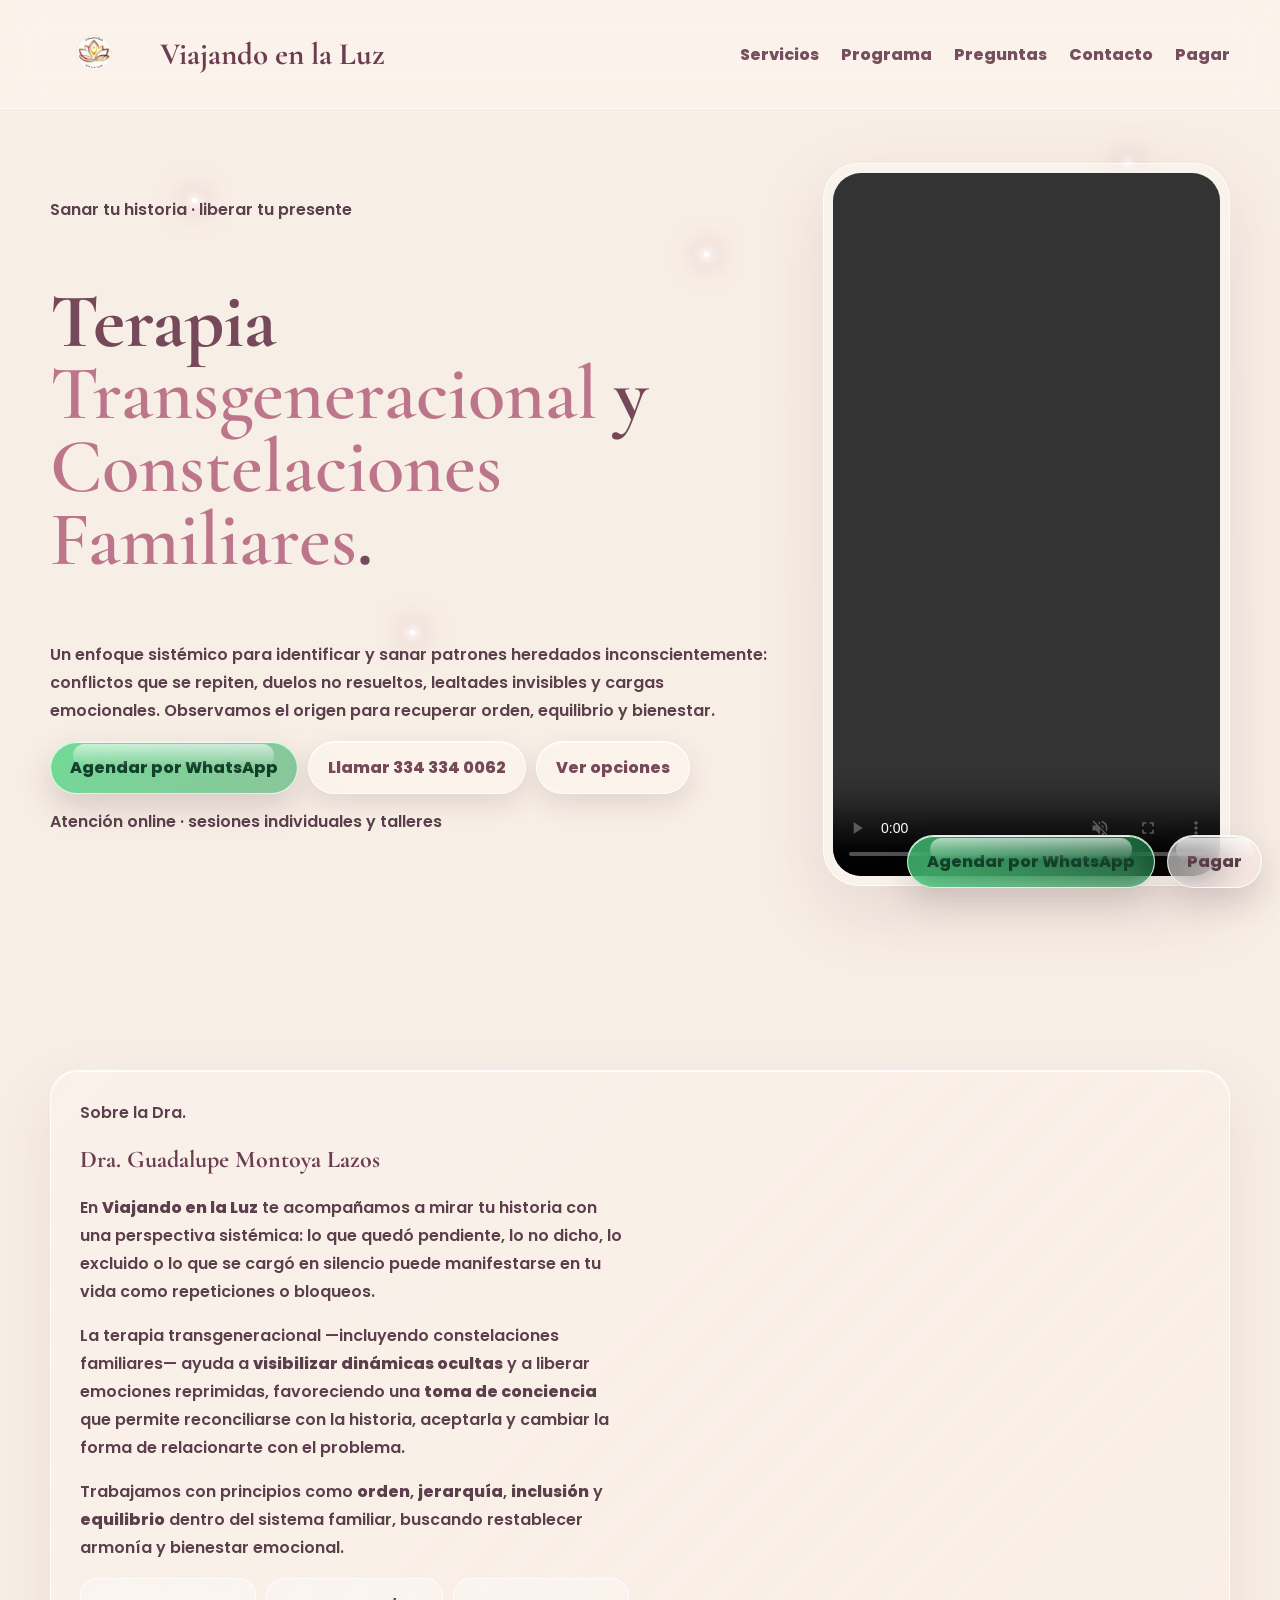
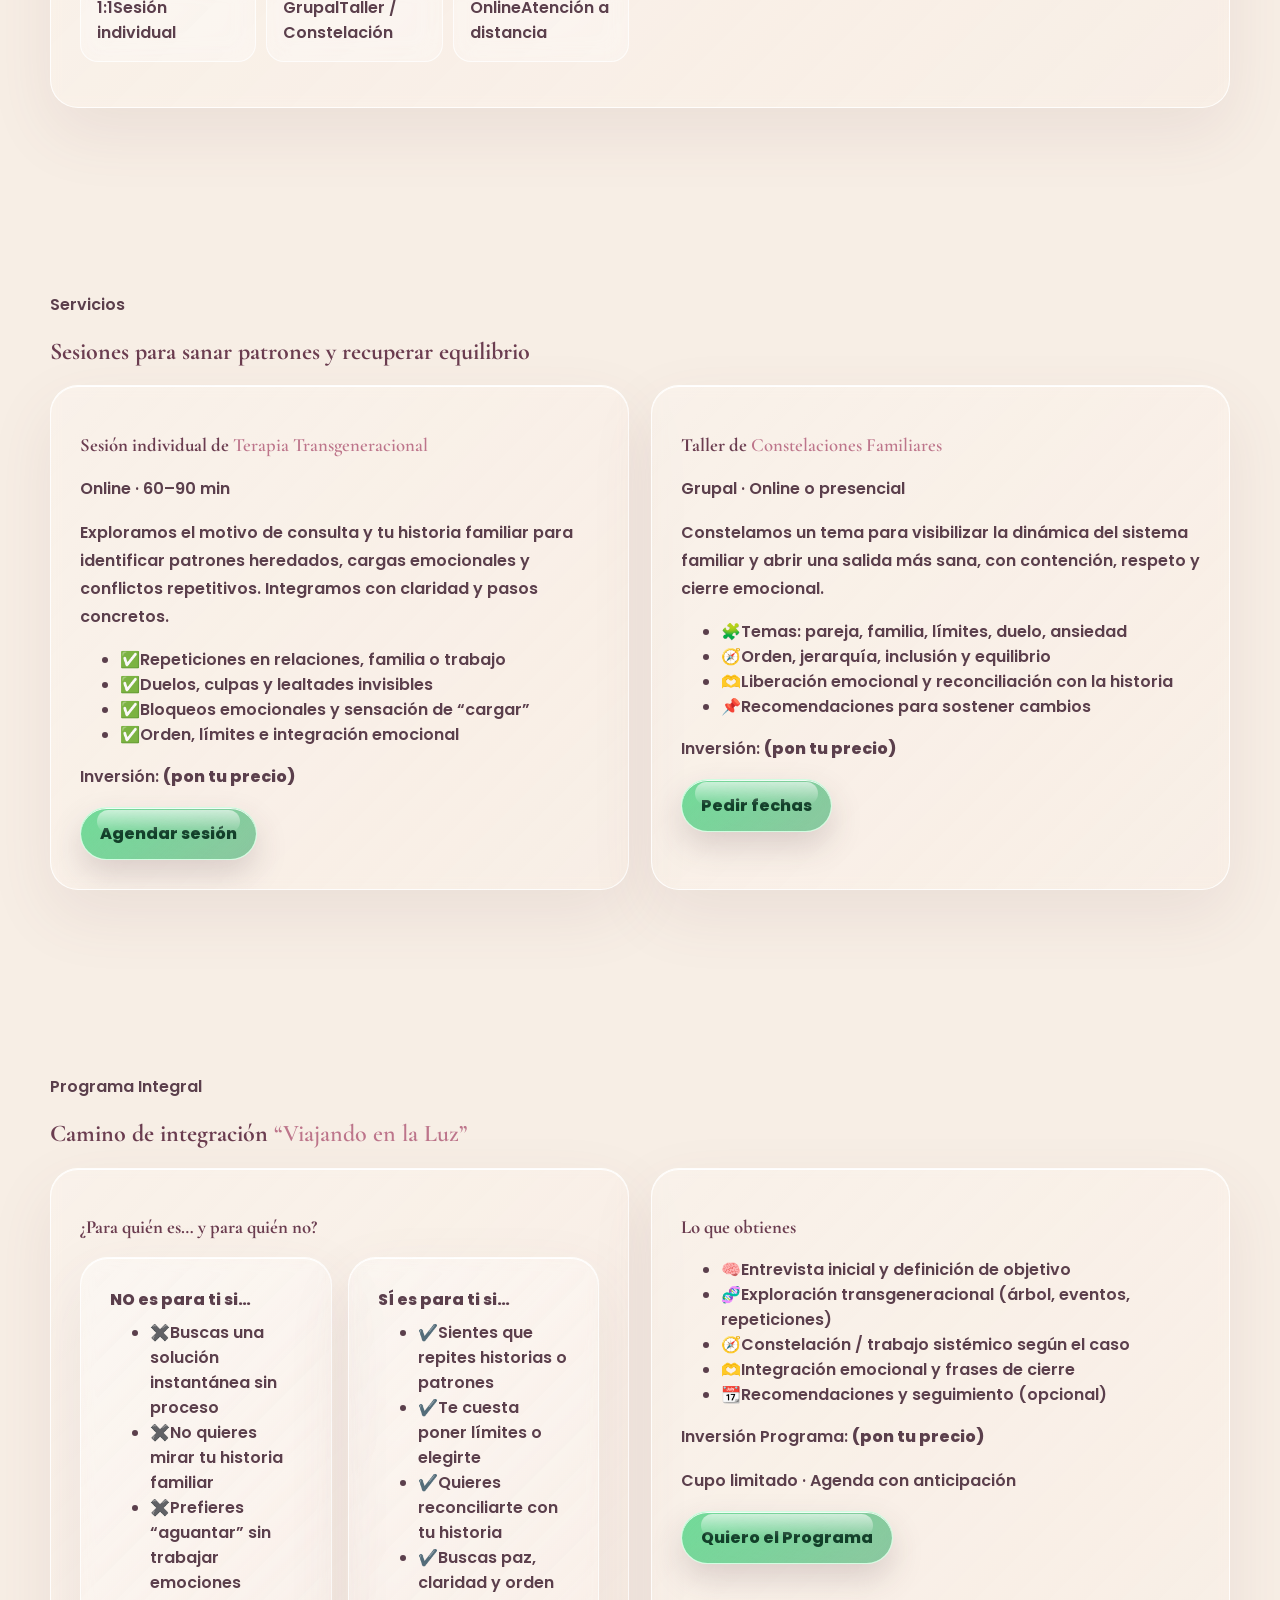
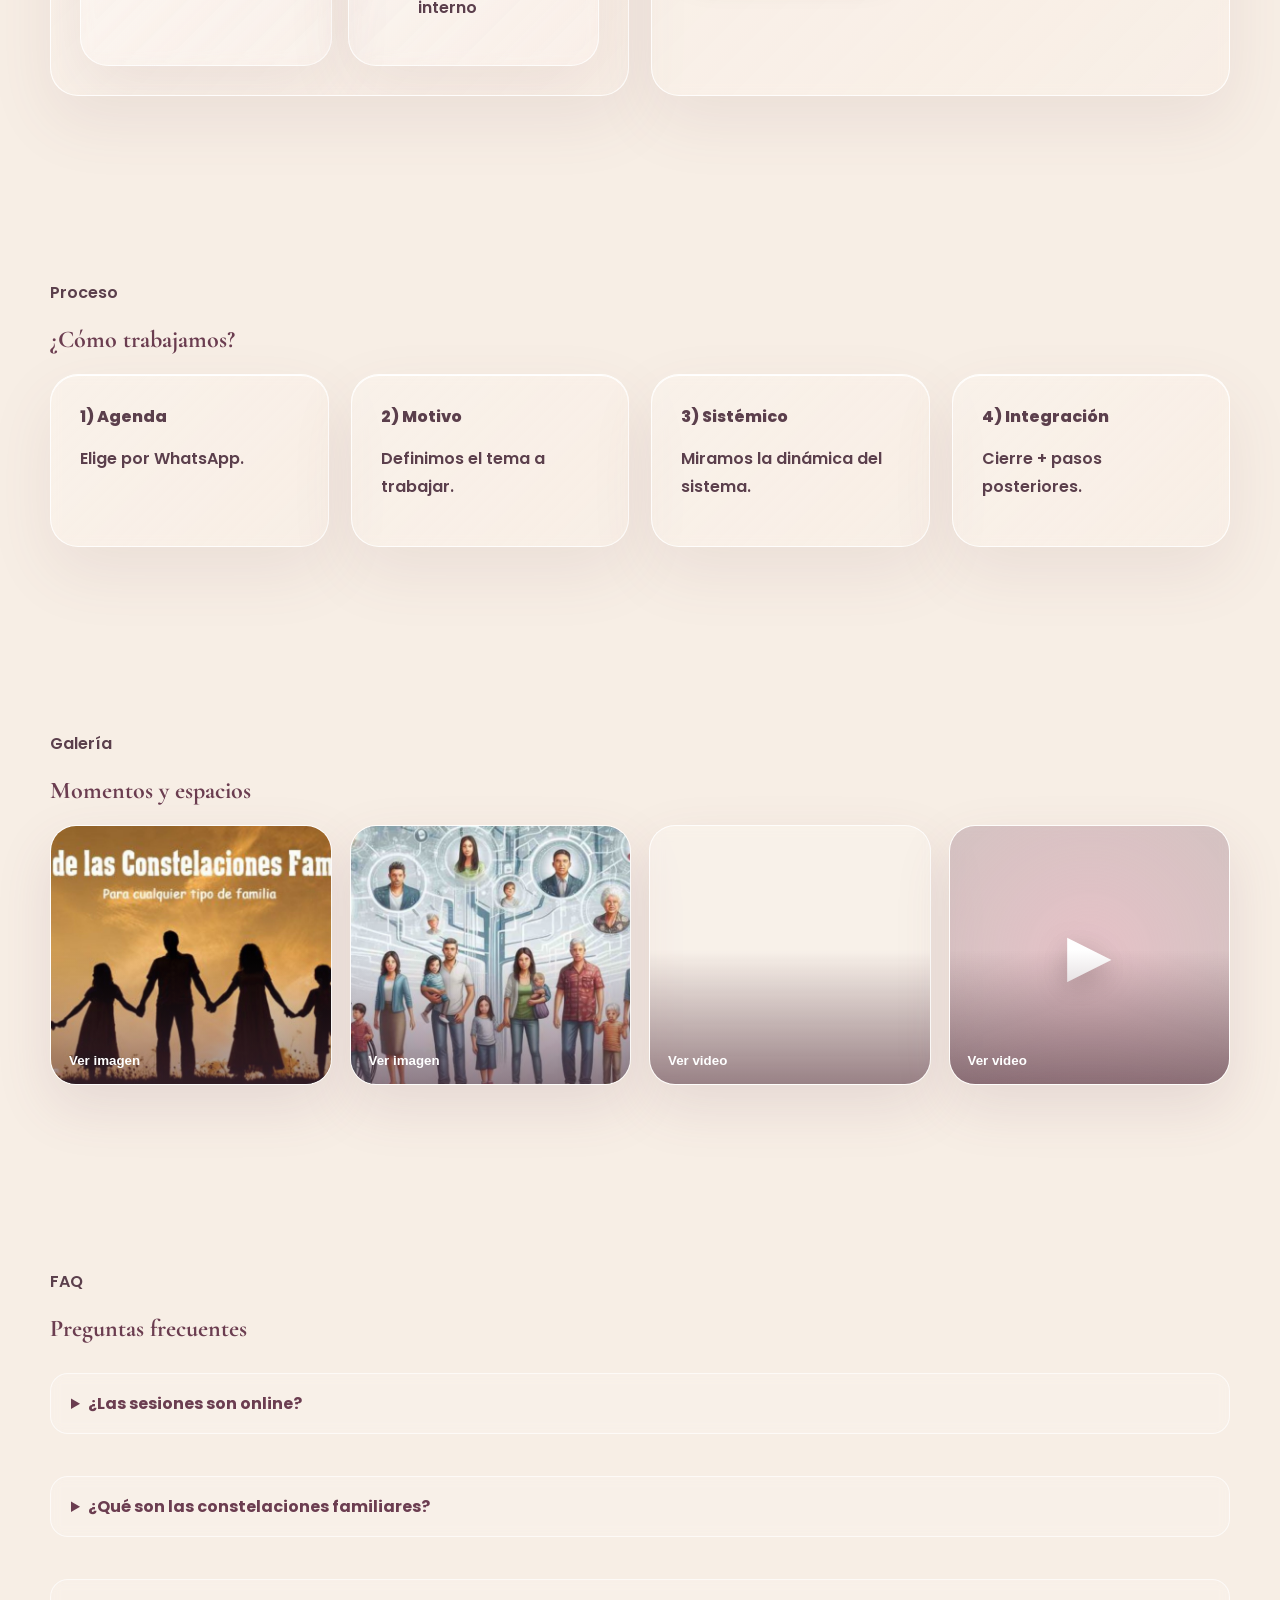
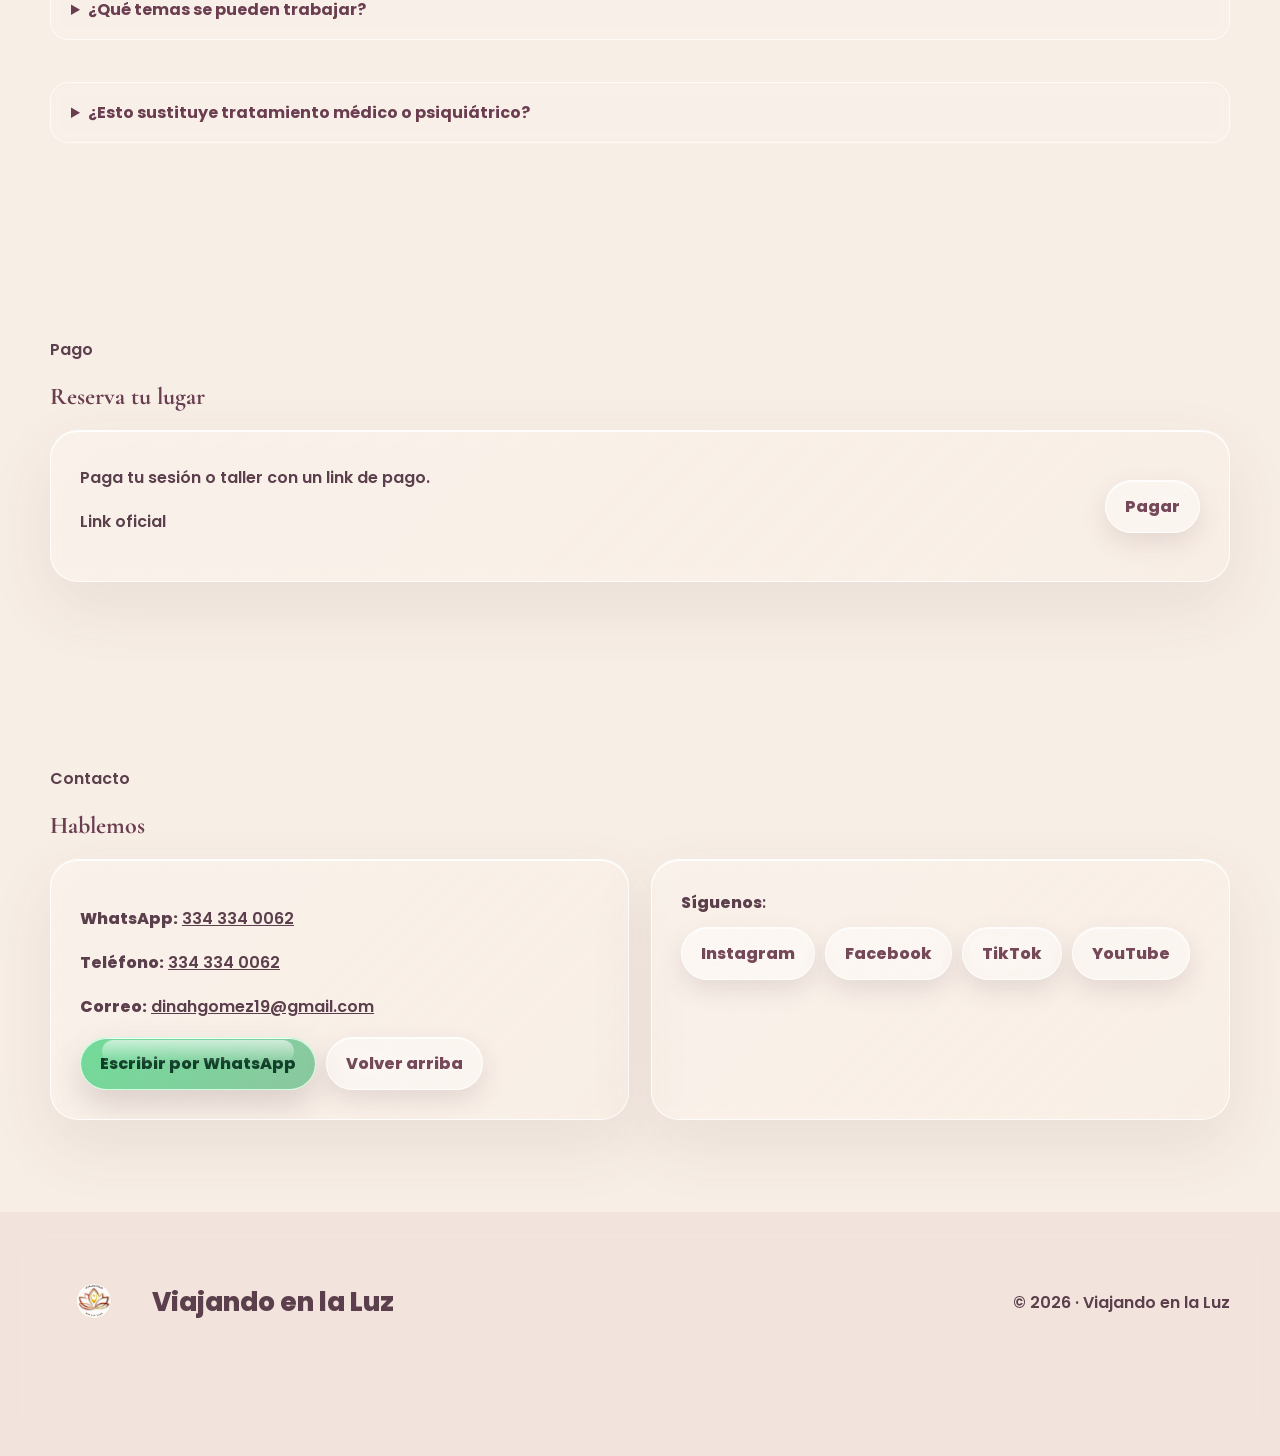
==== index2.html @ 27792615 "subir pagina" ====
<!doctype html>
<html lang="es">
<head>
  <meta charset="utf-8" />
  <meta name="viewport" content="width=device-width, initial-scale=1" />
  <meta http-equiv="X-UA-Compatible" content="ie=edge">

  <!-- Open Graph -->
  <meta property="og:url" content="https://creaciones19.github.io/viajando-en-la-luz/">
  <meta property="og:type" content="website">
  <meta property="og:title" content="Viajando en la Luz | Terapia Transgeneracional y Constelaciones Familiares">
  <meta property="og:description" content="Acompañamiento sistémico para identificar y sanar patrones heredados: duelos, lealtades invisibles, conflictos repetitivos y cargas emocionales. Sesiones online y talleres.">
  <meta property="og:image" content="img/og-viajando-en-la-luz.jpg">
  <meta property="og:site_name" content="Viajando en la Luz">

  <title>Viajando en la Luz | Terapia Transgeneracional y Constelaciones</title>
  

  <meta name="description" content="Viajando en la Luz: terapia transgeneracional y constelaciones familiares. Identifica patrones heredados, libera emociones y recupera equilibrio emocional." />
  <meta name="theme-color" content="#f7eee5" />
<link rel="apple-touch-icon" href="logoheader.png">


<link rel="manifest" href="manifest.webmanifest">

  <link rel="preconnect" href="https://fonts.googleapis.com">
  <link rel="preconnect" href="https://fonts.gstatic.com" crossorigin>
  <link href="https://fonts.googleapis.com/css2?family=Poppins:wght@300;400;600;700&display=swap" rel="stylesheet">
  <link href="https://fonts.googleapis.com/css2?family=Cormorant+Garamond:wght@500;600;700&display=swap" rel="stylesheet"><style>
:root{--beige:#f7eee5;--rosa:#d79baa;--rosa2:#f2d8df;--tinta:#654957}
*{box-sizing:border-box}html{scroll-behavior:smooth}body{margin:0;background:#f7eee5;color:var(--tinta);font-family:Poppins,Arial,sans-serif;overflow-x:hidden}
#loto-fondo{position:fixed;inset:0;z-index:-5;pointer-events:none;overflow:hidden;background:#f7eee5}#loto-fondo:after{content:"";position:absolute;inset:0;background:linear-gradient(180deg,rgba(255,249,243,.06),rgba(247,238,229,.03));}
#loto-fondo video{position:absolute;inset:0;width:100%;height:100%;object-fit:cover;opacity:.82;filter:saturate(1.02) contrast(1.04);transform:scale(1.015)}
.brillo{position:absolute;width:5px;height:5px;border-radius:50%;background:#fff;box-shadow:0 0 10px 4px #fff,0 0 24px 8px #d79baa88;animation:brillo 4s ease-in-out infinite}
@keyframes brillo{50%{opacity:.15;transform:scale(.5)}}
header{position:sticky;top:0;z-index:50;background:#fff8f080;backdrop-filter:blur(20px);border-bottom:1px solid #ffffffaa}
.container{width:min(1180px,calc(100% - 40px));margin:auto}.nav{min-height:80px;display:flex;align-items:center;justify-content:space-between}.brand{display:flex;align-items:center;gap:12px}.brand img{height:48px}.title,h1,h2,h3{font-family:"Cormorant Garamond",serif}.menu{display:flex;gap:22px;align-items:center}.menu a{color:#754f5d;text-decoration:none}.hamb{display:none}
section{padding:92px 0;background:transparent}.hero{min-height:calc(100vh - 80px);display:flex;align-items:center}.hero .inner{display:grid;grid-template-columns:1fr 1fr;gap:55px;align-items:center}.hero h1{font-size:clamp(50px,6vw,82px);line-height:.95;color:#75495a}.marker{color:#bd758b}.hero p,.card p{color:#816e76;line-height:1.75}.hero-actions{display:flex;gap:10px;flex-wrap:wrap}.btn{padding:13px 19px;border-radius:999px;text-decoration:none;font-weight:700}.primary{background:#8d5669;color:white}.secondary,.gold{background:#ffffff55;border:1px solid #ffffffcc;color:#75495a;backdrop-filter:blur(12px)}
.video-wrap{padding:8px;border:1px solid #ffffffcc;background:#ffffff45;backdrop-filter:blur(18px);border-radius:30px;box-shadow:0 25px 70px #75495a22}.video-wrap iframe,.video-wrap video{width:100%;aspect-ratio:16/10;border:0;border-radius:23px}
.grid{display:grid;gap:22px}.cols-2{grid-template-columns:repeat(2,1fr)}.cols-4{grid-template-columns:repeat(4,1fr)}.split,.bio-grid{display:grid;grid-template-columns:1fr 1fr;gap:22px}
.card{position:relative;overflow:hidden;background:linear-gradient(135deg,rgba(255,255,255,.22),rgba(255,244,247,.10));border:1px solid #ffffffd9;border-radius:28px;padding:29px;backdrop-filter:blur(7px) saturate(112%);box-shadow:0 25px 65px #75495a18,inset 0 1px #fff;transform-style:preserve-3d;transition:transform .18s,box-shadow .3s}
.card:after{content:"";position:absolute;inset:-70%;background:linear-gradient(115deg,transparent 44%,#ffffff99 50%,transparent 56%);transform:translateX(-55%);transition:.7s;pointer-events:none}.card:hover:after{transform:translateX(55%)}.card:hover{box-shadow:0 35px 85px #75495a28}
.bio-stats{display:grid;grid-template-columns:repeat(3,1fr);gap:10px;list-style:none;padding:0}.stat{padding:16px;border:1px solid #ffffffbb;background:#ffffff35;backdrop-filter:blur(12px);border-radius:18px}
details{margin:10px 0;padding:17px 20px;background:#ffffff20;border:1px solid #ffffffa8;backdrop-filter:blur(6px);border-radius:18px}
footer{background:#f1ded8aa;backdrop-filter:blur(18px)}.float{position:fixed;right:18px;bottom:18px;z-index:60}
.reveal2{opacity:0;transform:translateY(28px);transition:.7s}.reveal2.ok{opacity:1;transform:none}
@media(max-width:900px){.hero .inner,.cols-2,.cols-4,.split,.bio-grid{grid-template-columns:1fr}.menu{display:none}.hamb{display:block}#loto-fondo video{opacity:.72}}
</style>
<style id="gallery-modal-css">
.media-grid{display:grid;grid-template-columns:repeat(4,1fr);gap:18px}
.media-card{position:relative;height:260px;padding:0;overflow:hidden;border-radius:26px;border:1px solid rgba(255,255,255,.82);background:rgba(255,255,255,.18);backdrop-filter:blur(7px);box-shadow:0 22px 55px rgba(117,73,90,.13);cursor:pointer;transition:.3s;transform-style:preserve-3d}
.media-card:hover{transform:translateY(-8px) scale(1.015);box-shadow:0 30px 70px rgba(117,73,90,.20)}
.media-card img,.media-card video{width:100%;height:100%;object-fit:cover;display:block}
.media-card:after{content:"";position:absolute;inset:0;background:linear-gradient(180deg,transparent 48%,rgba(83,48,61,.58))}
.media-card span{position:absolute;z-index:2;left:18px;bottom:16px;color:white;font-weight:700}
.video-thumb{height:100%;display:grid;place-items:center;font-size:58px;color:white;background:radial-gradient(circle,rgba(213,155,171,.55),rgba(117,73,90,.28));text-shadow:0 8px 30px rgba(0,0,0,.25)}
.media-modal{position:fixed;z-index:9999;inset:0;display:none;align-items:center;justify-content:center;padding:5vw;background:rgba(47,31,38,.74);backdrop-filter:blur(10px)}
.media-modal.open{display:flex}.modal-box{width:min(1100px,92vw);max-height:84vh;display:flex;justify-content:center}
.modal-box img,.modal-box video{max-width:100%;max-height:84vh;object-fit:contain;border-radius:20px;box-shadow:0 30px 100px rgba(0,0,0,.35)}
.modal-box iframe{width:min(1100px,92vw);height:min(72vh,680px);border:0;border-radius:20px;background:#000}
.modal-close{position:absolute;right:28px;top:22px;width:48px;height:48px;border-radius:50%;border:1px solid rgba(255,255,255,.6);background:rgba(255,255,255,.18);color:white;font-size:32px;cursor:pointer}
@media(max-width:900px){.media-grid{grid-template-columns:repeat(2,1fr)}}@media(max-width:520px){.media-grid{grid-template-columns:1fr}.media-card{height:230px}}
</style>



<link rel="icon" type="image/png" href="logoheader.png">
<link rel="shortcut icon" type="image/png" href="logoheader.png">
<link rel="apple-touch-icon" href="logoheader.png">


<style id="estilos-consolidados">
/* Texto */
body,p,li,a,span,label,summary,details,.meta,.badge,
.card p,.card li,.list li,.bio-text p,.hero p{
  font-weight:600;
  color:#5b3f4c;
  opacity:1;
}
h1,h2,h3,h4,.section-title,.title,.card h2,.card h3{
  font-weight:700;
  color:#6b3d50;
  opacity:1;
}
.btn,.menu a,strong,b{font-weight:800}

/* Header compacto */
header .nav{min-height:108px}
header .brand{gap:18px}
header .brand img{
  width:92px;
  height:92px;
  min-width:92px;
  max-width:92px;
  object-fit:contain;
  transform:none;
}
header .brand .title{font-size:31px}

/* Hero y video vertical */
.hero{padding-top:54px}
.hero .inner{
  grid-template-columns:minmax(0,1.15fr) minmax(330px,.65fr);
  gap:54px;
  align-items:center;
}
.hero .video-wrap{
  width:min(100%,430px);
  height:auto;
  aspect-ratio:9/16;
  margin-left:auto;
  padding:9px;
  overflow:hidden;
  border-radius:36px;
}
.hero .video-wrap video{
  display:block;
  width:100%;
  height:100%;
  aspect-ratio:9/16;
  object-fit:cover;
  object-position:center;
  border-radius:28px;
}

/* Botones */
.btn{
  border:1px solid rgba(255,255,255,.74);
  backdrop-filter:blur(14px) saturate(140%);
  -webkit-backdrop-filter:blur(14px) saturate(140%);
  box-shadow:inset 0 1px 0 rgba(255,255,255,.76),0 10px 25px rgba(90,57,70,.13);
}
a.btn[href*="wa.me"]{
  position:relative;
  overflow:hidden;
  background:linear-gradient(135deg,rgba(70,211,126,.76),rgba(20,153,79,.48));
  border-color:rgba(218,255,231,.92);
  color:#123f29;
  backdrop-filter:blur(18px) saturate(150%);
  -webkit-backdrop-filter:blur(18px) saturate(150%);
  box-shadow:inset 0 1px 0 rgba(255,255,255,.9),0 14px 32px rgba(80,48,61,.18);
}
a.btn[href*="wa.me"]::before,
.float a::before{
  content:"";
  position:absolute;
  left:9%;
  right:9%;
  top:2px;
  height:45%;
  border-radius:999px;
  background:linear-gradient(rgba(255,255,255,.62),rgba(255,255,255,0));
  pointer-events:none;
}

/* Footer y botones flotantes */
footer{
  min-height:0;
  height:auto;
  padding:18px 0 82px;
  margin:0;
  position:relative;
  background:#f1ded8aa;
  backdrop-filter:blur(18px);
}
footer .container{
  min-height:0;
  margin-top:0;
  margin-bottom:0;
  padding-top:0;
  padding-bottom:0;
}
footer img[src*="logoheader"]{
  width:92px;
  height:92px;
  min-width:92px;
  max-width:92px;
  object-fit:contain;
}
footer strong{font-size:26px;font-weight:800}

.float{
  display:flex;
  gap:12px;
  position:fixed;
  right:18px;
  bottom:12px;
  z-index:90;
  background:transparent;
}
.float a{
  position:relative;
  overflow:hidden;
  border:1px solid rgba(255,255,255,.82);
  backdrop-filter:blur(18px) saturate(150%);
  -webkit-backdrop-filter:blur(18px) saturate(150%);
  box-shadow:inset 0 1px 0 rgba(255,255,255,.9),0 14px 32px rgba(80,48,61,.18);
  color:#593b48;
  transition:.25s;
}
.float a:hover{transform:translateY(-4px) scale(1.025)}
.float a:first-child{
  background:linear-gradient(135deg,rgba(70,211,126,.76),rgba(20,153,79,.48));
  border-color:rgba(218,255,231,.92);
  color:#123f29;
}
.float a:last-child{
  background:linear-gradient(135deg,rgba(255,255,255,.58),rgba(245,218,223,.36));
}

/* FAQ */
details summary{font-weight:700;color:#6b3d50}
details p{font-weight:600;color:#5b3f4c;opacity:1}

/* Responsive */
@media(max-width:1050px){
  .hero .inner{grid-template-columns:minmax(0,1fr) 370px}
  .hero .video-wrap{width:370px}
}
@media(max-width:900px){
  .hero .inner{grid-template-columns:1fr}
  .hero .video-wrap{width:min(86vw,390px);margin:24px auto 0}
}
@media(max-width:700px){
  header .nav{min-height:88px}
  header .brand img{width:72px;height:72px;min-width:72px;max-width:72px}
  header .brand .title{font-size:24px}
  footer{padding:14px 0 96px}
  footer img[src*="logoheader"]{width:72px;height:72px;min-width:72px;max-width:72px}
  .float{right:10px;bottom:10px;gap:7px;max-width:calc(100vw - 20px)}
  .float a{padding:12px 15px;font-size:14px}
}
</style>

</head>

<body><div id="loto-fondo"><video id="loto-video" src="flor-loto-fondo.mp4" autoplay muted loop playsinline preload="metadata"></video><i class="brillo" style="left:15%;top:22%"></i><i class="brillo" style="left:32%;top:70%;animation-delay:1s"></i><i class="brillo" style="left:55%;top:28%;animation-delay:2s"></i><i class="brillo" style="left:78%;top:62%;animation-delay:.7s"></i><i class="brillo" style="left:88%;top:18%;animation-delay:1.8s"></i></div>
  <!-- Floating quick CTA -->
  <div class="float" aria-label="Acciones rápidas">
    <a class="btn primary"
       href="https://wa.me/523343340062?text=Hola%2C%20quiero%20informaci%C3%B3n%20y%20agendar%20una%20sesi%C3%B3n%20en%20Viajando%20en%20la%20Luz."
       target="_blank" rel="noopener">Agendar por WhatsApp</a>
    <a class="btn gold" href="#pago">Pagar</a>
  </div>

  <header>
    <div class="container nav">
      <div class="brand">
        <!-- Cambia el logo por el del Instituto -->
        <img src="logoheader.png" alt="Logo Viajando en la Luz" />
        <div class="title">Viajando en la Luz</div>
      </div>

<nav class="menu" id="menu">
  <a href="#servicios">Servicios</a>
  <a href="#programa">Programa</a>
  <a href="#faq">Preguntas</a>
  <a href="#contacto">Contacto</a>
  <a class="cta" href="#pago">Pagar</a>
</nav>
      <button class="hamb" id="hamb">☰</button>
    </div>
  </header>

  <!-- Hero Section -->
  <section class="hero" id="inicio">
    <div class="container inner">
      <div>
        <div class="kicker">Sanar tu historia · liberar tu presente</div>
        <h1>
          Terapia <span class="marker">Transgeneracional</span> y
          <span class="marker">Constelaciones Familiares</span>.
        </h1>
        <p>
          Un enfoque sistémico para identificar y sanar patrones heredados inconscientemente:
          conflictos que se repiten, duelos no resueltos, lealtades invisibles y cargas emocionales.
          Observamos el origen para recuperar orden, equilibrio y bienestar.
        </p>

        <div class="hero-actions">
          <a class="btn primary"
             href="https://wa.me/523343340062?text=Hola%2C%20quiero%20agendar%20una%20sesi%C3%B3n%20de%20Terapia%20Transgeneracional%20%2F%20Constelaciones%20en%20Viajando%20en%20la%20Luz."
             target="_blank" rel="noopener">Agendar por WhatsApp</a>

          <a href="tel:+523343340062" class="btn secondary">Llamar 334 334 0062</a>

          <a class="btn gold" href="#servicios">Ver opciones</a>
        </div>

        <p class="badge" style="margin-top:14px">Atención online · sesiones individuales y talleres</p>
      </div>

      <div>
       <!-- VIDEO LOCAL (archivo .mp4 dentro del proyecto)
<div class="video-wrap">
  <video
    src="img/video-promo.mp4"
    playsinline
    muted
    loop
    autoplay
    controls
    preload="metadata">
  </video>
</div>
-->
<div class="video-wrap">
  <video src="Diseño sin título (81).mp4"
         playsinline muted loop autoplay controls preload="metadata">
  </video>
</div>


      </div>
    </div>
  </section>

  <section id="presentacion" class="bio-section">
    <div class="container">
      <div class="card bio">
        <div class="bio-grid">
          <div class="bio-text">
            <div class="section-kicker">Sobre la Dra.</div>
            <h2 class="section-title">Dra. Guadalupe Montoya Lazos</h2>

            <p>
              En <strong>Viajando en la Luz</strong> te acompañamos a mirar tu historia con una perspectiva sistémica:
              lo que quedó pendiente, lo no dicho, lo excluido o lo que se cargó en silencio puede manifestarse
              en tu vida como repeticiones o bloqueos.
            </p>

            <p>
              La terapia transgeneracional —incluyendo constelaciones familiares— ayuda a
              <strong>visibilizar dinámicas ocultas</strong> y a liberar emociones reprimidas,
              favoreciendo una <strong>toma de conciencia</strong> que permite reconciliarse con la historia,
              aceptarla y cambiar la forma de relacionarte con el problema.
            </p>

            <p>
              Trabajamos con principios como <strong>orden</strong>, <strong>jerarquía</strong>,
              <strong>inclusión</strong> y <strong>equilibrio</strong> dentro del sistema familiar,
              buscando restablecer armonía y bienestar emocional.
            </p>

            <ul class="bio-stats">
              <li class="stat"><span class="n">1:1</span><span class="l">Sesión individual</span></li>
              <li class="stat"><span class="n">Grupal</span><span class="l">Taller / Constelación</span></li>
              <li class="stat"><span class="n">Online</span><span class="l">Atención a distancia</span></li>
            </ul>
          </div>

          <!-- Opcional foto -->
          <!--
          <div class="bio-media">
            <div class="portrait">
              <img src="img/dra-guadalupe.jpg" alt="Dra. Guadalupe Montoya Lazos" loading="lazy">
            </div>
            <p class="meta" style="text-align:center;margin-top:10px">Viajando en la Luz</p>
          </div>
          -->
        </div>
      </div>
    </div>
  </section>

  <section id="servicios">
    <div class="container">
      <div class="section-kicker">Servicios</div>
      <h2 class="section-title">Sesiones para sanar patrones y recuperar equilibrio</h2>

      <div class="grid cols-2">
        <article class="card">
          <h3>Sesión individual de <span class="marker">Terapia Transgeneracional</span></h3>
          <p class="meta">Online · 60–90 min</p>
          <p>
            Exploramos el motivo de consulta y tu historia familiar para identificar patrones heredados,
            cargas emocionales y conflictos repetitivos. Integramos con claridad y pasos concretos.
          </p>
          <ul class="list">
            <li><span>✅</span><span>Repeticiones en relaciones, familia o trabajo</span></li>
            <li><span>✅</span><span>Duelos, culpas y lealtades invisibles</span></li>
            <li><span>✅</span><span>Bloqueos emocionales y sensación de “cargar”</span></li>
            <li><span>✅</span><span>Orden, límites e integración emocional</span></li>
          </ul>
          <p style="margin-top:14px" class="price">Inversión: <strong>(pon tu precio)</strong></p>
          <div class="hero-actions">
            <a class="btn primary"
               href="https://wa.me/523343340062?text=Hola%2C%20quiero%20agendar%20una%20sesi%C3%B3n%20individual%20en%20Viajando%20en%20la%20Luz."
               target="_blank" rel="noopener">Agendar sesión</a>
          </div>
        </article>

        <article class="card">
          <h3>Taller de <span class="marker">Constelaciones Familiares</span></h3>
          <p class="meta">Grupal · Online o presencial</p>
          <p>
            Constelamos un tema para visibilizar la dinámica del sistema familiar y abrir una salida más sana,
            con contención, respeto y cierre emocional.
          </p>
          <ul class="list">
            <li><span>🧩</span><span>Temas: pareja, familia, límites, duelo, ansiedad</span></li>
            <li><span>🧭</span><span>Orden, jerarquía, inclusión y equilibrio</span></li>
            <li><span>🫶</span><span>Liberación emocional y reconciliación con la historia</span></li>
            <li><span>📌</span><span>Recomendaciones para sostener cambios</span></li>
          </ul>
          <p style="margin-top:14px" class="price">Inversión: <strong>(pon tu precio)</strong></p>
          <div class="hero-actions">
            <a class="btn primary"
               href="https://wa.me/523343340062?text=Hola%2C%20quiero%20informaci%C3%B3n%20del%20taller%20de%20Constelaciones%20Familiares%20en%20Viajando%20en%20la%20Luz%20(fecha%20y%20cupo)."
               target="_blank" rel="noopener">Pedir fechas</a>
          </div>
        </article>
      </div>
    </div>
  </section>

  <section id="programa" class="elite">
    <div class="container">
      <div class="section-kicker">Programa Integral</div>
      <h2 class="section-title">Camino de integración <span class="marker">“Viajando en la Luz”</span></h2>

      <div class="split">
        <div class="card">
          <h3>¿Para quién es… y para quién no?</h3>
          <div class="grid cols-2" style="gap:16px">
            <div class="card" style="border-color:rgba(255,255,255,.78); background:linear-gradient(135deg,rgba(255,255,255,.22),rgba(255,244,247,.10)); backdrop-filter:blur(7px) saturate(112%); -webkit-backdrop-filter:blur(7px) saturate(112%)">
              <strong>NO es para ti si…</strong>
              <ul class="list" style="margin-top:8px">
                <li><span>✖️</span><span>Buscas una solución instantánea sin proceso</span></li>
                <li><span>✖️</span><span>No quieres mirar tu historia familiar</span></li>
                <li><span>✖️</span><span>Prefieres “aguantar” sin trabajar emociones</span></li>
              </ul>
            </div>
            <div class="card" style="border-color:rgba(255,255,255,.78); background:linear-gradient(135deg,rgba(255,255,255,.22),rgba(255,244,247,.10)); backdrop-filter:blur(7px) saturate(112%); -webkit-backdrop-filter:blur(7px) saturate(112%)">
              <strong>SÍ es para ti si…</strong>
              <ul class="list" style="margin-top:8px">
                <li><span>✔️</span><span>Sientes que repites historias o patrones</span></li>
                <li><span>✔️</span><span>Te cuesta poner límites o elegirte</span></li>
                <li><span>✔️</span><span>Quieres reconciliarte con tu historia</span></li>
                <li><span>✔️</span><span>Buscas paz, claridad y orden interno</span></li>
              </ul>
            </div>
          </div>
        </div>

        <div class="card">
          <h3>Lo que obtienes</h3>
          <ul class="list">
            <li><span>🧠</span><span>Entrevista inicial y definición de objetivo</span></li>
            <li><span>🧬</span><span>Exploración transgeneracional (árbol, eventos, repeticiones)</span></li>
            <li><span>🧭</span><span>Constelación / trabajo sistémico según el caso</span></li>
            <li><span>🫶</span><span>Integración emocional y frases de cierre</span></li>
            <li><span>📆</span><span>Recomendaciones y seguimiento (opcional)</span></li>
          </ul>
          <p style="margin-top:14px" class="price">Inversión Programa: <strong>(pon tu precio)</strong></p>
          <p class="badge">Cupo limitado · Agenda con anticipación</p>
          <div class="hero-actions">
            <a class="btn primary"
               href="https://wa.me/523343340062?text=Hola%2C%20me%20interesa%20el%20programa%20integral%20de%20Viajando%20en%20la%20Luz.%20%C2%BFMe%20das%20informaci%C3%B3n%3F"
               target="_blank" rel="noopener">Quiero el Programa</a>
          </div>
        </div>
      </div>
    </div>
  </section>

  <section id="como-funciona">
    <div class="container">
      <div class="section-kicker">Proceso</div>
      <h2 class="section-title">¿Cómo trabajamos?</h2>

      <div class="grid cols-4 steps">
        <div class="card step">
          <strong>1) Agenda</strong>
          <p class="meta">Elige por WhatsApp.</p>
        </div>

        <div class="card step">
          <strong>2) Motivo</strong>
          <p class="meta">Definimos el tema a trabajar.</p>
        </div>

        <div class="card step">
          <strong>3) Sistémico</strong>
          <p class="meta">Miramos la dinámica del sistema.</p>
        </div>

        <div class="card step">
          <strong>4) Integración</strong>
          <p class="meta">Cierre + pasos posteriores.</p>
        </div>
      </div>
    </div>
  </section>

<section id="galeria">
  <div class="container">
    <div class="section-kicker">Galería</div>
    <h2 class="section-title">Momentos y espacios</h2>
    <div class="media-grid">
      <button class="media-card" data-type="image" data-src="Diseño sin título (8).jpg">
        <img src="Diseño sin título (8).jpg" alt="Sesión individual">
        <span>Ver imagen</span>
      </button>
      <button class="media-card" data-type="image" data-src="imagentran.png">
        <img src="imagentran.png" alt="Constelaciones familiares">
        <span>Ver imagen</span>
      </button>
      <button class="media-card video-card" data-type="video" data-src="Diseño sin título (81).mp4">
        <video src="Diseño sin título (81).mp4" muted playsinline preload="metadata"></video>
        <span>Ver video</span>
      </button>
      <button class="media-card video-card" data-type="youtube" data-src="https://www.youtube.com/embed/83Kjpau5z1c?start=79&rel=0&modestbranding=1">
        <div class="video-thumb">▶</div>
        <span>Ver video</span>
      </button>
    </div>
  </div>
</section>

<div class="media-modal" id="mediaModal" aria-hidden="true">
  <button class="modal-close" id="modalClose" aria-label="Cerrar">×</button>
  <div class="modal-box" id="modalBox"></div>
</div>

<section id="faq">
    <div class="container">
      <div class="section-kicker">FAQ</div>
      <h2 class="section-title">Preguntas frecuentes</h2>
      <div class="grid">
        <details>
          <summary>¿Las sesiones son online?</summary>
          <p>Sí. Podemos trabajar online por videollamada.</p>
        </details>

        <details>
          <summary>¿Qué son las constelaciones familiares?</summary>
          <p>
            Es una metodología sistémica que utiliza representaciones del sistema familiar para visibilizar dinámicas ocultas,
            liberar emociones reprimidas y restablecer orden e integración.
          </p>
        </details>

        <details>
          <summary>¿Qué temas se pueden trabajar?</summary>
          <p>Pareja, familia, límites, duelo, ansiedad, repeticiones, bloqueos y decisiones importantes.</p>
        </details>

        <details>
          <summary>¿Esto sustituye tratamiento médico o psiquiátrico?</summary>
          <p>No. Es un acompañamiento complementario y no sustituye diagnósticos ni tratamientos clínicos.</p>
        </details>
      </div>
    </div>
  </section>

  <section id="pago">
    <div class="container">
      <div class="section-kicker">Pago</div>
      <h2 class="section-title">Reserva tu lugar</h2>

      <div class="card" style="display:flex; align-items:center; justify-content:space-between; gap:14px; flex-wrap:wrap">
        <div>
          <p style="margin:.2rem 0; color:var(--muted)">Paga tu sesión o taller con un link de pago.</p>
          <p class="badge">Link oficial</p>
        </div>

        <!-- Pon aquí tu link real -->
        <a class="btn gold" href="#" target="_blank" rel="noopener">Pagar</a>
      </div>
    </div>
  </section>

  <section id="contacto">
    <div class="container">
      <div class="section-kicker">Contacto</div>
      <h2 class="section-title">Hablemos</h2>

      <div class="grid cols-2">
        <div class="card">
          <p><strong>WhatsApp:</strong> <a href="https://wa.me/523343340062" target="_blank" rel="noopener">334 334 0062</a></p>
          <p><strong>Teléfono:</strong> <a href="tel:+523343340062">334 334 0062</a></p>
          <p><strong>Correo:</strong>
            <a href="mailto:dinahgomez19@gmail.com?subject=Informaci%C3%B3n%20Viajando%20en%20la%20Luz&body=Hola%2C%20me%20gustar%C3%ADa%20recibir%20informaci%C3%B3n%20y%20agendar%20una%20sesi%C3%B3n.">
              dinahgomez19@gmail.com
            </a>
          </p>

          <div class="hero-actions">
            <a class="btn primary"
               href="https://wa.me/523343340062?text=Hola%2C%20quiero%20informaci%C3%B3n%20y%20agendar%20una%20sesi%C3%B3n%20en%20Viajando%20en%20la%20Luz."
               target="_blank" rel="noopener">Escribir por WhatsApp</a>
            <a class="btn secondary" href="#inicio">Volver arriba</a>
          </div>
        </div>

        <div class="card">
          <p style="margin:0 0 10px 0"><strong>Síguenos</strong>:</p>
          <div class="hero-actions">
            <!-- Pega aquí tus links reales -->
            <a class="btn secondary" href="" target="_blank" aria-disabled="true">Instagram</a>
            <a class="btn secondary" href="" target="_blank" aria-disabled="true">Facebook</a>
            <a class="btn secondary" href="" target="_blank" aria-disabled="true">TikTok</a>
            <a class="btn secondary" href="" target="_blank" aria-disabled="true">YouTube</a>
          </div>
        </div>
      </div>
    </div>
  </section>

  <footer>
    <div class="container" style="padding:26px 0; display:flex; align-items:center; justify-content:space-between; gap:14px; flex-wrap:wrap">
      <div style="display:flex; align-items:center; gap:10px">
        <img src="logoheader.png" alt="Logo" style="width:92px;height:92px;min-width:92px;object-fit:contain">
        <strong>Viajando en la Luz</strong>
      </div>
      <div>© <span id="y"></span> · Viajando en la Luz</div>
    </div>
  </footer>

  <script>
document.querySelectorAll('.card').forEach(c=>{c.addEventListener('pointermove',e=>{if(innerWidth<900)return;let b=c.getBoundingClientRect(),x=(e.clientX-b.left)/b.width-.5,y=(e.clientY-b.top)/b.height-.5;c.style.transform=`perspective(900px) rotateY(${x*8}deg) rotateX(${-y*7}deg) translateY(-6px)`});c.addEventListener('pointerleave',()=>c.style.transform='')});
document.querySelectorAll('section .container,.card').forEach(e=>e.classList.add('reveal2'));let o=new IntersectionObserver(es=>es.forEach(e=>{if(e.isIntersecting)e.target.classList.add('ok')}),{threshold:.08});document.querySelectorAll('.reveal2').forEach(e=>o.observe(e));

document.getElementById('y')&&(document.getElementById('y').textContent=new Date().getFullYear());
</script>
<script id="gallery-modal-js">
(()=>{const m=document.getElementById('mediaModal'),box=document.getElementById('modalBox'),close=document.getElementById('modalClose');
if(!m)return;
function shut(){m.classList.remove('open');m.setAttribute('aria-hidden','true');box.innerHTML='';document.body.style.overflow=''}
document.querySelectorAll('.media-card').forEach(c=>c.addEventListener('click',()=>{
 const type=c.dataset.type,src=c.dataset.src;box.innerHTML='';
 if(type==='image')box.innerHTML=`<img src="${src}" alt="">`;
 if(type==='video')box.innerHTML=`<video src="${src}" controls autoplay playsinline></video>`;
 if(type==='youtube')box.innerHTML=`<iframe src="${src}&autoplay=1" allow="autoplay; encrypted-media; picture-in-picture" allowfullscreen></iframe>`;
 m.classList.add('open');m.setAttribute('aria-hidden','false');document.body.style.overflow='hidden';
}));
close.addEventListener('click',shut);m.addEventListener('click',e=>{if(e.target===m)shut()});addEventListener('keydown',e=>{if(e.key==='Escape')shut()});
})();
</script>


<script id="faq-solo-uno">
document.addEventListener('DOMContentLoaded',()=>{
  const faqs=[...document.querySelectorAll('#faq details')];
  faqs.forEach(d=>{
    d.removeAttribute('open');
    d.addEventListener('toggle',()=>{
      if(d.open) faqs.forEach(other=>{if(other!==d) other.removeAttribute('open')});
    });
  });
});
</script>

</body>
</html>
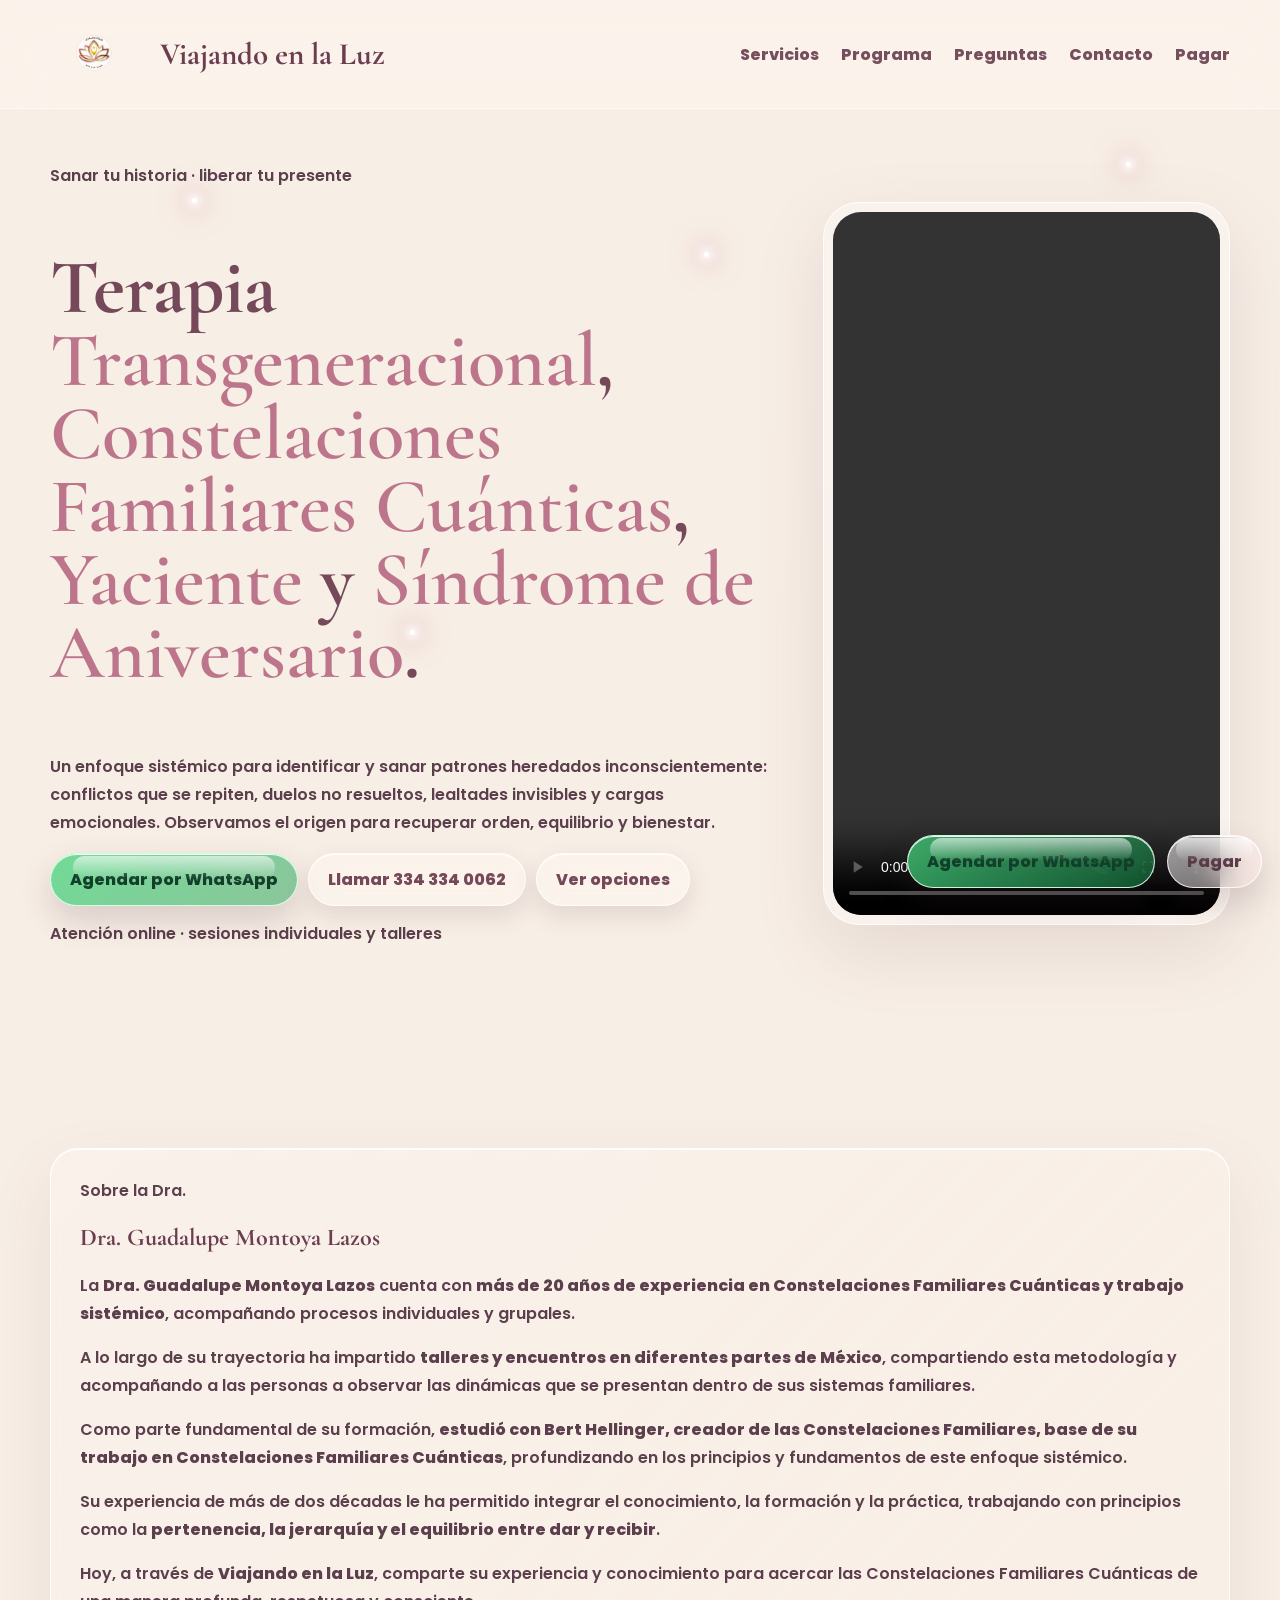
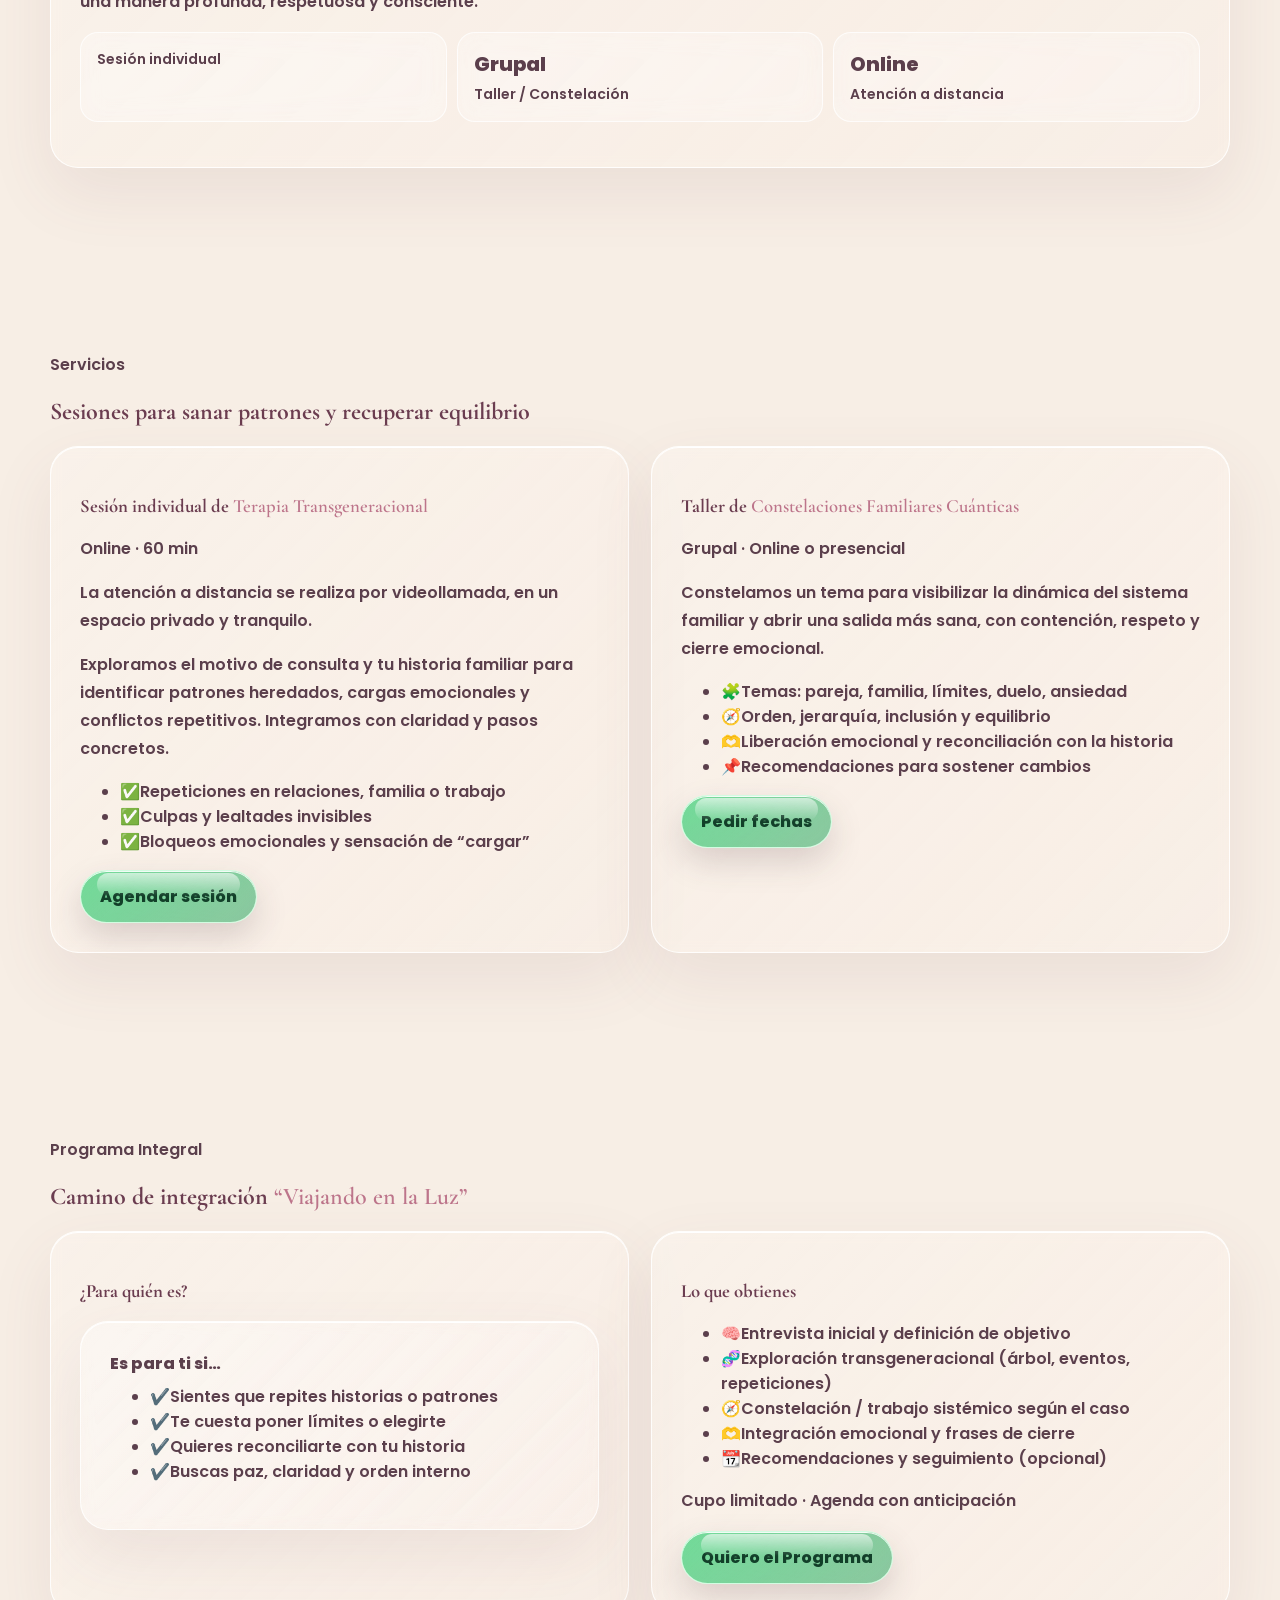
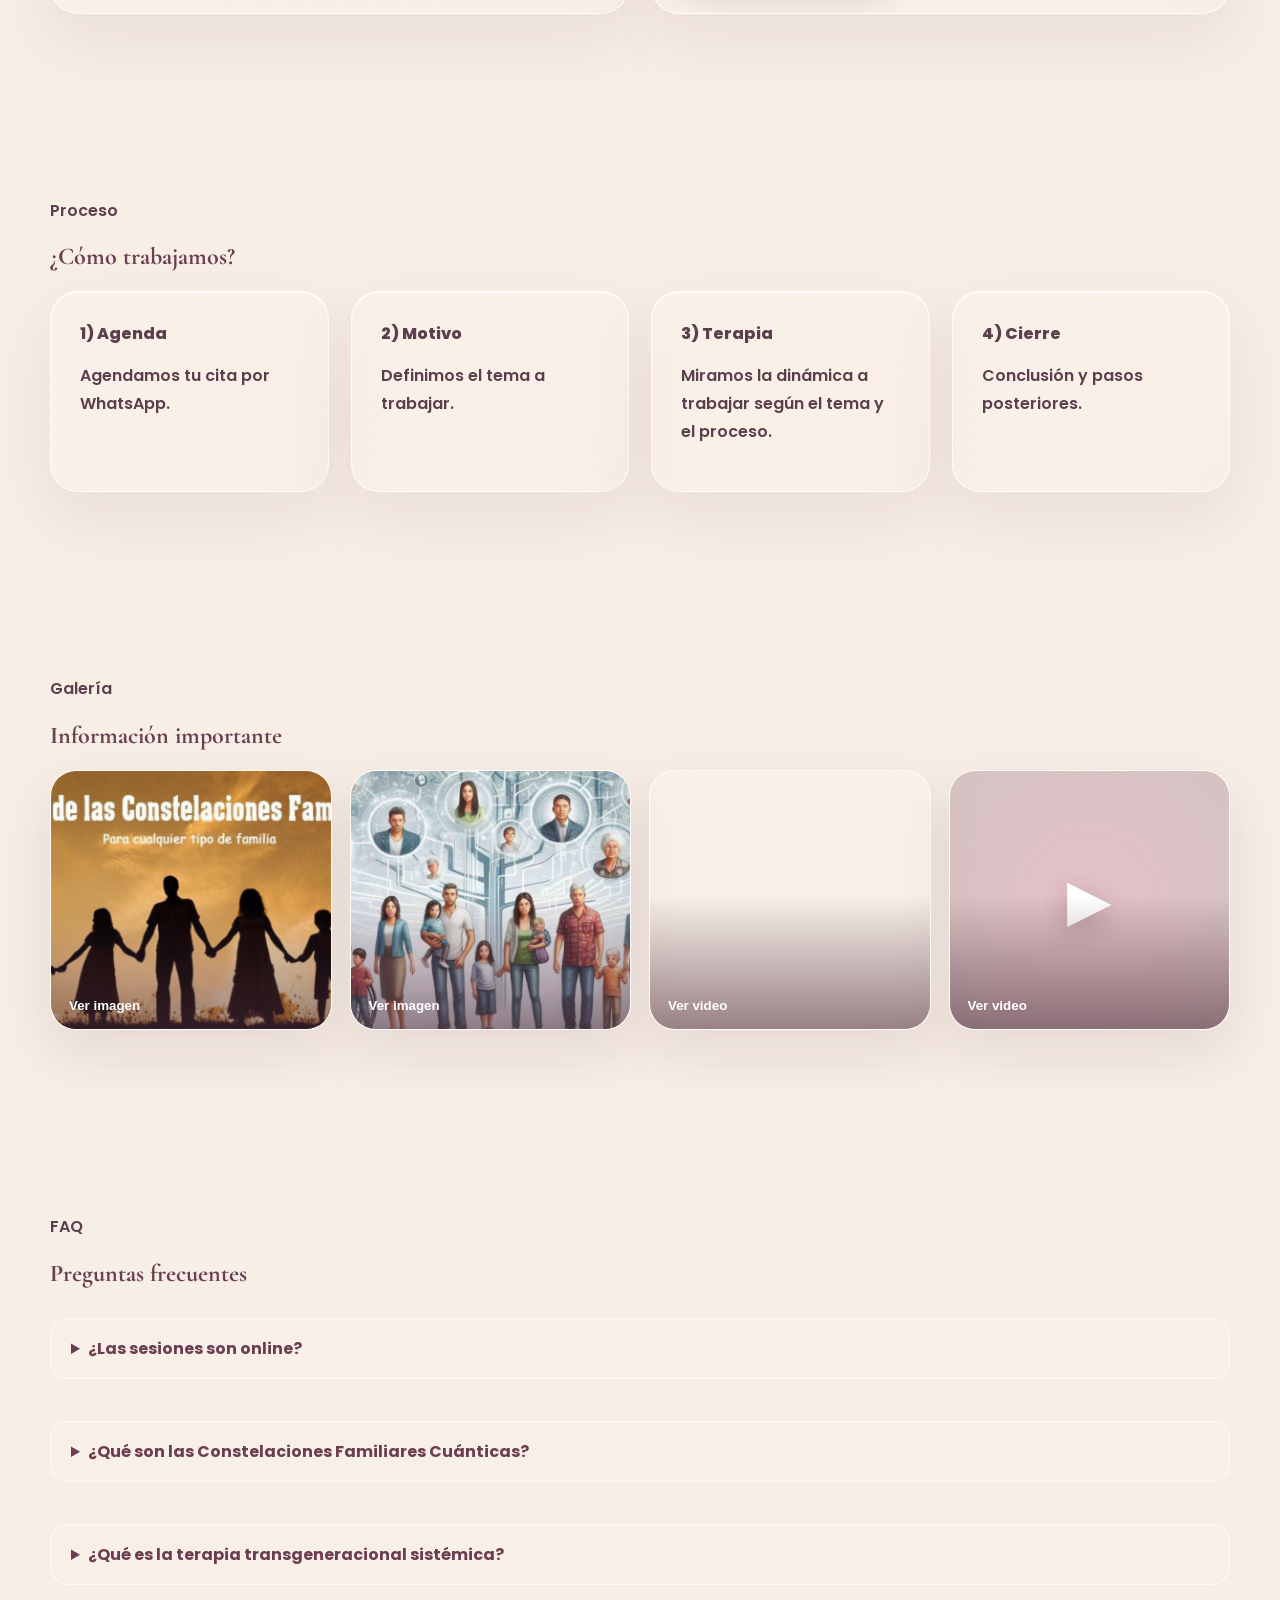
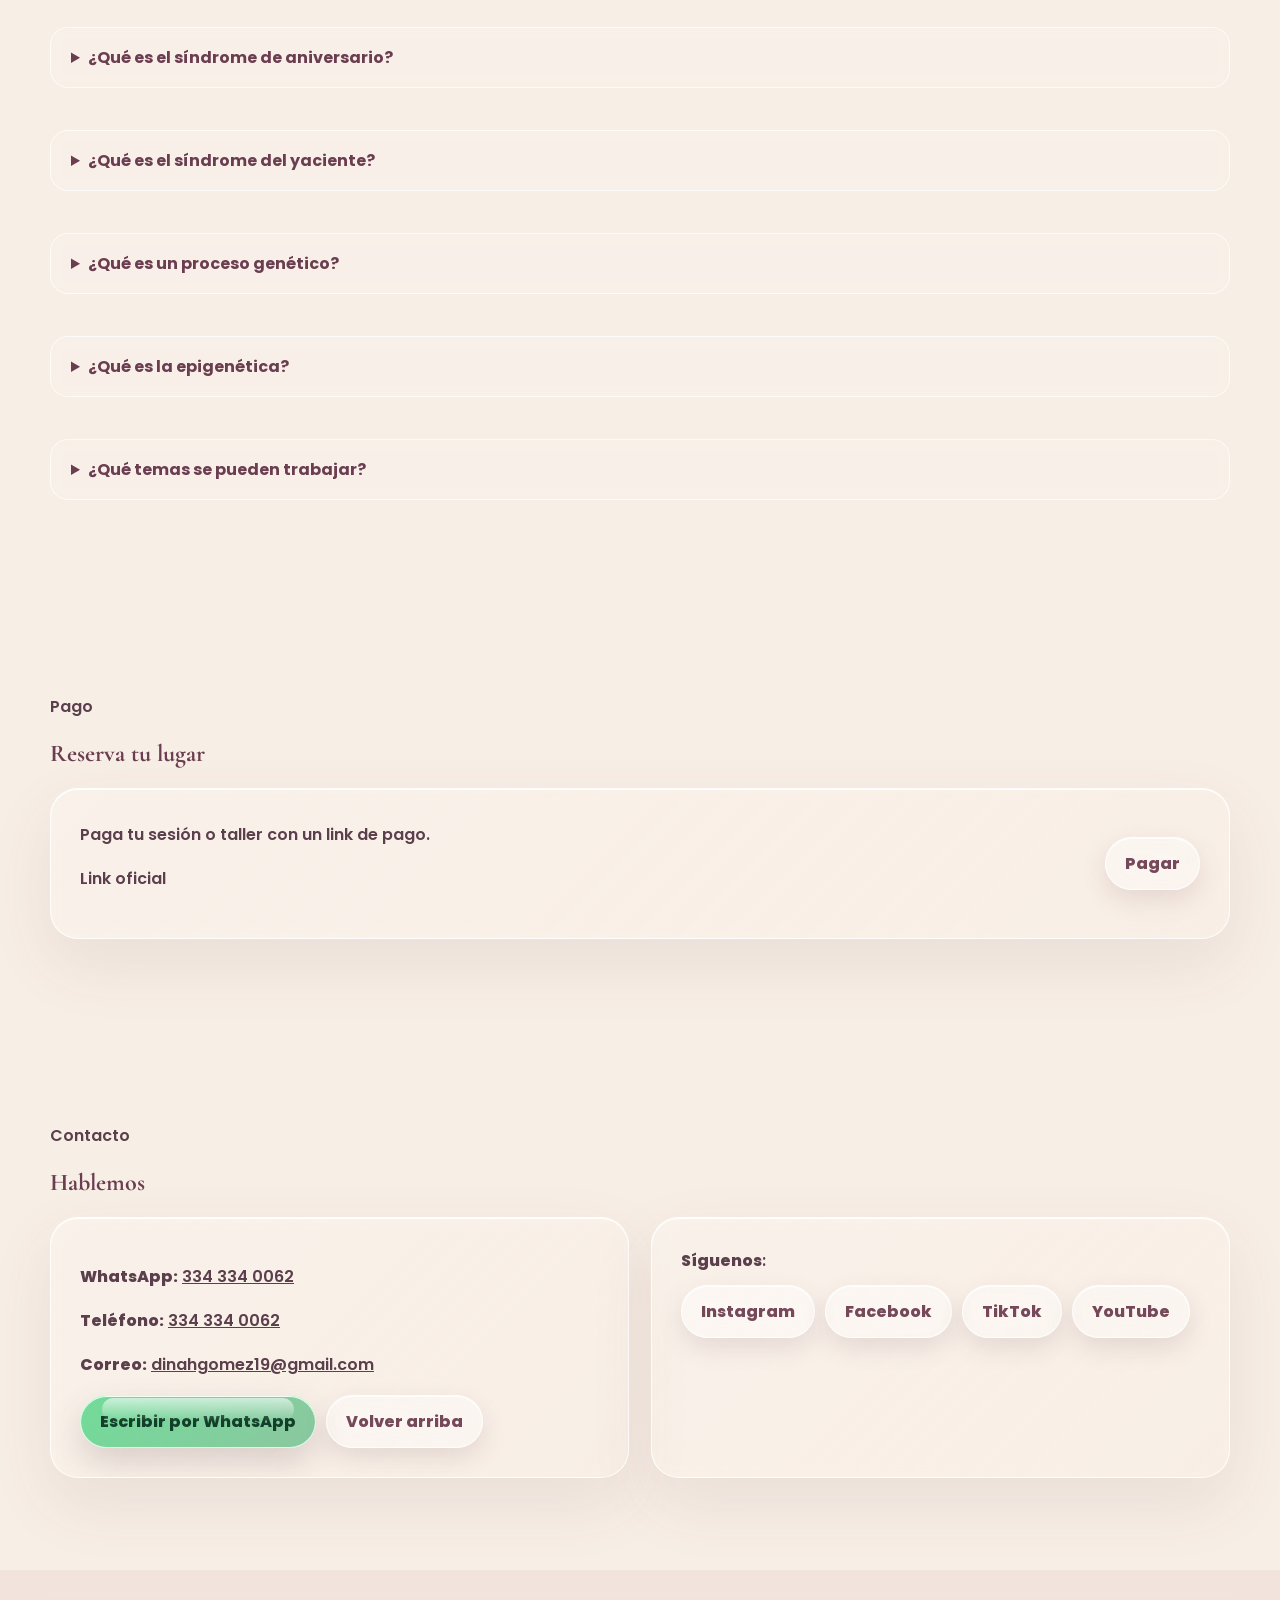
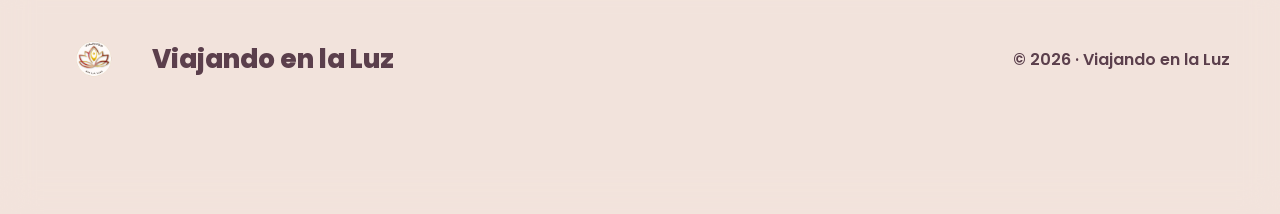
==== commit 91815836: "camabiso" ====
--- a/index2.html
+++ b/index2.html
@@ -8,15 +8,15 @@
   <!-- Open Graph -->
   <meta property="og:url" content="https://creaciones19.github.io/viajando-en-la-luz/">
   <meta property="og:type" content="website">
-  <meta property="og:title" content="Viajando en la Luz | Terapia Transgeneracional y Constelaciones Familiares">
+  <meta property="og:title" content="Viajando en la Luz | Terapia Transgeneracional, Constelaciones Familiares Cuánticas, Yaciente y Síndrome de Aniversario">
   <meta property="og:description" content="Acompañamiento sistémico para identificar y sanar patrones heredados: duelos, lealtades invisibles, conflictos repetitivos y cargas emocionales. Sesiones online y talleres.">
   <meta property="og:image" content="img/og-viajando-en-la-luz.jpg">
   <meta property="og:site_name" content="Viajando en la Luz">
 
-  <title>Viajando en la Luz | Terapia Transgeneracional y Constelaciones</title>
+  <title>Terapia Transgeneracional, Constelaciones Familiares Cuánticas, Yaciente y Síndrome de Aniversario | Viajando en la Luz</title>
   
 
-  <meta name="description" content="Viajando en la Luz: terapia transgeneracional y constelaciones familiares. Identifica patrones heredados, libera emociones y recupera equilibrio emocional." />
+  <meta name="description" content="Viajando en la Luz: terapia transgeneracional y Constelaciones Familiares Cuánticas. Identifica patrones heredados, libera emociones y recupera equilibrio emocional." />
   <meta name="theme-color" content="#f7eee5" />
 <link rel="apple-touch-icon" href="logoheader.png">
 
@@ -43,8 +43,18 @@
 .bio-stats{display:grid;grid-template-columns:repeat(3,1fr);gap:10px;list-style:none;padding:0}.stat{padding:16px;border:1px solid #ffffffbb;background:#ffffff35;backdrop-filter:blur(12px);border-radius:18px}
 details{margin:10px 0;padding:17px 20px;background:#ffffff20;border:1px solid #ffffffa8;backdrop-filter:blur(6px);border-radius:18px}
 footer{background:#f1ded8aa;backdrop-filter:blur(18px)}.float{position:fixed;right:18px;bottom:18px;z-index:60}
-.reveal2{opacity:0;transform:translateY(28px);transition:.7s}.reveal2.ok{opacity:1;transform:none}
+.reveal2{opacity:0;transform:translateY(28px);transition:opacity .7s ease,transform .7s ease}.reveal2.ok{opacity:1;transform:none}
 @media(max-width:900px){.hero .inner,.cols-2,.cols-4,.split,.bio-grid{grid-template-columns:1fr}.menu{display:none}.hamb{display:block}#loto-fondo video{opacity:.72}}
+
+.bio-button{display:flex;flex-direction:column;gap:5px;height:100%;text-decoration:none;cursor:pointer;transition:background .25s ease,box-shadow .25s ease,transform .25s ease}
+.bio-button .n{font-size:20px;font-weight:800}
+.bio-button .l{font-size:14px}
+.bio-button:hover{background:rgba(255,255,255,.65);box-shadow:0 12px 28px rgba(107,61,80,.18);transform:translateY(-4px)}
+.bio-button:focus-visible{outline:3px solid #8d5669;outline-offset:4px}
+@media(max-width:520px){.bio-stats{grid-template-columns:1fr}}
+
+#presentacion .bio-grid{grid-template-columns:1fr}
+#sesion-individual,#taller-constelaciones,#atencion-online{scroll-margin-top:130px}
 </style>
 <style id="gallery-modal-css">
 .media-grid{display:grid;grid-template-columns:repeat(4,1fr);gap:18px}
@@ -268,8 +278,10 @@
       <div>
         <div class="kicker">Sanar tu historia · liberar tu presente</div>
         <h1>
-          Terapia <span class="marker">Transgeneracional</span> y
-          <span class="marker">Constelaciones Familiares</span>.
+          Terapia <span class="marker">Transgeneracional</span>,
+          <span class="marker">Constelaciones Familiares Cuánticas</span>,
+          <span class="marker">Yaciente</span> y
+          <span class="marker">Síndrome de Aniversario</span>.
         </h1>
         <p>
           Un enfoque sistémico para identificar y sanar patrones heredados inconscientemente:
@@ -323,29 +335,20 @@
             <div class="section-kicker">Sobre la Dra.</div>
             <h2 class="section-title">Dra. Guadalupe Montoya Lazos</h2>
 
-            <p>
-              En <strong>Viajando en la Luz</strong> te acompañamos a mirar tu historia con una perspectiva sistémica:
-              lo que quedó pendiente, lo no dicho, lo excluido o lo que se cargó en silencio puede manifestarse
-              en tu vida como repeticiones o bloqueos.
-            </p>
-
-            <p>
-              La terapia transgeneracional —incluyendo constelaciones familiares— ayuda a
-              <strong>visibilizar dinámicas ocultas</strong> y a liberar emociones reprimidas,
-              favoreciendo una <strong>toma de conciencia</strong> que permite reconciliarse con la historia,
-              aceptarla y cambiar la forma de relacionarte con el problema.
-            </p>
-
-            <p>
-              Trabajamos con principios como <strong>orden</strong>, <strong>jerarquía</strong>,
-              <strong>inclusión</strong> y <strong>equilibrio</strong> dentro del sistema familiar,
-              buscando restablecer armonía y bienestar emocional.
-            </p>
+            <p>La <strong>Dra. Guadalupe Montoya Lazos</strong> cuenta con <strong>más de 20 años de experiencia en Constelaciones Familiares Cuánticas y trabajo sistémico</strong>, acompañando procesos individuales y grupales.</p>
+
+            <p>A lo largo de su trayectoria ha impartido <strong>talleres y encuentros en diferentes partes de México</strong>, compartiendo esta metodología y acompañando a las personas a observar las dinámicas que se presentan dentro de sus sistemas familiares.</p>
+
+            <p>Como parte fundamental de su formación, <strong>estudió con Bert Hellinger, creador de las Constelaciones Familiares, base de su trabajo en Constelaciones Familiares Cuánticas</strong>, profundizando en los principios y fundamentos de este enfoque sistémico.</p>
+
+            <p>Su experiencia de más de dos décadas le ha permitido integrar el conocimiento, la formación y la práctica, trabajando con principios como la <strong>pertenencia, la jerarquía y el equilibrio entre dar y recibir</strong>.</p>
+
+            <p>Hoy, a través de <strong>Viajando en la Luz</strong>, comparte su experiencia y conocimiento para acercar las Constelaciones Familiares Cuánticas de una manera profunda, respetuosa y consciente.</p>
 
             <ul class="bio-stats">
-              <li class="stat"><span class="n">1:1</span><span class="l">Sesión individual</span></li>
-              <li class="stat"><span class="n">Grupal</span><span class="l">Taller / Constelación</span></li>
-              <li class="stat"><span class="n">Online</span><span class="l">Atención a distancia</span></li>
+              <li><a class="stat bio-button" href="#sesion-individual"><span class="l">Sesión individual</span></a></li>
+              <li><a class="stat bio-button" href="#taller-constelaciones"><span class="n">Grupal</span><span class="l">Taller / Constelación</span></a></li>
+              <li><a class="stat bio-button" href="#atencion-online"><span class="n">Online</span><span class="l">Atención a distancia</span></a></li>
             </ul>
           </div>
 
@@ -369,20 +372,19 @@
       <h2 class="section-title">Sesiones para sanar patrones y recuperar equilibrio</h2>
 
       <div class="grid cols-2">
-        <article class="card">
+        <article class="card" id="sesion-individual">
           <h3>Sesión individual de <span class="marker">Terapia Transgeneracional</span></h3>
-          <p class="meta">Online · 60–90 min</p>
+          <p class="meta" id="atencion-online">Online · 60 min</p>
+          <p>La atención a distancia se realiza por videollamada, en un espacio privado y tranquilo.</p>
           <p>
             Exploramos el motivo de consulta y tu historia familiar para identificar patrones heredados,
             cargas emocionales y conflictos repetitivos. Integramos con claridad y pasos concretos.
           </p>
           <ul class="list">
             <li><span>✅</span><span>Repeticiones en relaciones, familia o trabajo</span></li>
-            <li><span>✅</span><span>Duelos, culpas y lealtades invisibles</span></li>
+            <li><span>✅</span><span>Culpas y lealtades invisibles</span></li>
             <li><span>✅</span><span>Bloqueos emocionales y sensación de “cargar”</span></li>
-            <li><span>✅</span><span>Orden, límites e integración emocional</span></li>
           </ul>
-          <p style="margin-top:14px" class="price">Inversión: <strong>(pon tu precio)</strong></p>
           <div class="hero-actions">
             <a class="btn primary"
                href="https://wa.me/523343340062?text=Hola%2C%20quiero%20agendar%20una%20sesi%C3%B3n%20individual%20en%20Viajando%20en%20la%20Luz."
@@ -390,8 +392,8 @@
           </div>
         </article>
 
-        <article class="card">
-          <h3>Taller de <span class="marker">Constelaciones Familiares</span></h3>
+        <article class="card" id="taller-constelaciones">
+          <h3>Taller de <span class="marker">Constelaciones Familiares Cuánticas</span></h3>
           <p class="meta">Grupal · Online o presencial</p>
           <p>
             Constelamos un tema para visibilizar la dinámica del sistema familiar y abrir una salida más sana,
@@ -403,10 +405,9 @@
             <li><span>🫶</span><span>Liberación emocional y reconciliación con la historia</span></li>
             <li><span>📌</span><span>Recomendaciones para sostener cambios</span></li>
           </ul>
-          <p style="margin-top:14px" class="price">Inversión: <strong>(pon tu precio)</strong></p>
           <div class="hero-actions">
             <a class="btn primary"
-               href="https://wa.me/523343340062?text=Hola%2C%20quiero%20informaci%C3%B3n%20del%20taller%20de%20Constelaciones%20Familiares%20en%20Viajando%20en%20la%20Luz%20(fecha%20y%20cupo)."
+               href="https://wa.me/523343340062?text=Hola%2C%20quiero%20informaci%C3%B3n%20del%20taller%20de%20Constelaciones%20Familiares%20Cu%C3%A1nticas%20en%20Viajando%20en%20la%20Luz%20(fecha%20y%20cupo)."
                target="_blank" rel="noopener">Pedir fechas</a>
           </div>
         </article>
@@ -421,18 +422,10 @@
 
       <div class="split">
         <div class="card">
-          <h3>¿Para quién es… y para quién no?</h3>
-          <div class="grid cols-2" style="gap:16px">
+          <h3>¿Para quién es?</h3>
+          <div class="grid" style="gap:16px">
             <div class="card" style="border-color:rgba(255,255,255,.78); background:linear-gradient(135deg,rgba(255,255,255,.22),rgba(255,244,247,.10)); backdrop-filter:blur(7px) saturate(112%); -webkit-backdrop-filter:blur(7px) saturate(112%)">
-              <strong>NO es para ti si…</strong>
-              <ul class="list" style="margin-top:8px">
-                <li><span>✖️</span><span>Buscas una solución instantánea sin proceso</span></li>
-                <li><span>✖️</span><span>No quieres mirar tu historia familiar</span></li>
-                <li><span>✖️</span><span>Prefieres “aguantar” sin trabajar emociones</span></li>
-              </ul>
-            </div>
-            <div class="card" style="border-color:rgba(255,255,255,.78); background:linear-gradient(135deg,rgba(255,255,255,.22),rgba(255,244,247,.10)); backdrop-filter:blur(7px) saturate(112%); -webkit-backdrop-filter:blur(7px) saturate(112%)">
-              <strong>SÍ es para ti si…</strong>
+              <strong>Es para ti si…</strong>
               <ul class="list" style="margin-top:8px">
                 <li><span>✔️</span><span>Sientes que repites historias o patrones</span></li>
                 <li><span>✔️</span><span>Te cuesta poner límites o elegirte</span></li>
@@ -452,7 +445,6 @@
             <li><span>🫶</span><span>Integración emocional y frases de cierre</span></li>
             <li><span>📆</span><span>Recomendaciones y seguimiento (opcional)</span></li>
           </ul>
-          <p style="margin-top:14px" class="price">Inversión Programa: <strong>(pon tu precio)</strong></p>
           <p class="badge">Cupo limitado · Agenda con anticipación</p>
           <div class="hero-actions">
             <a class="btn primary"
@@ -472,7 +464,7 @@
       <div class="grid cols-4 steps">
         <div class="card step">
           <strong>1) Agenda</strong>
-          <p class="meta">Elige por WhatsApp.</p>
+          <p class="meta">Agendamos tu cita por WhatsApp.</p>
         </div>
 
         <div class="card step">
@@ -481,13 +473,13 @@
         </div>
 
         <div class="card step">
-          <strong>3) Sistémico</strong>
-          <p class="meta">Miramos la dinámica del sistema.</p>
+          <strong>3) Terapia</strong>
+          <p class="meta">Miramos la dinámica a trabajar según el tema y el proceso.</p>
         </div>
 
         <div class="card step">
-          <strong>4) Integración</strong>
-          <p class="meta">Cierre + pasos posteriores.</p>
+          <strong>4) Cierre</strong>
+          <p class="meta">Conclusión y pasos posteriores.</p>
         </div>
       </div>
     </div>
@@ -496,14 +488,14 @@
 <section id="galeria">
   <div class="container">
     <div class="section-kicker">Galería</div>
-    <h2 class="section-title">Momentos y espacios</h2>
+    <h2 class="section-title">Información importante</h2>
     <div class="media-grid">
       <button class="media-card" data-type="image" data-src="Diseño sin título (8).jpg">
         <img src="Diseño sin título (8).jpg" alt="Sesión individual">
         <span>Ver imagen</span>
       </button>
       <button class="media-card" data-type="image" data-src="imagentran.png">
-        <img src="imagentran.png" alt="Constelaciones familiares">
+        <img src="imagentran.png" alt="Constelaciones Familiares Cuánticas">
         <span>Ver imagen</span>
       </button>
       <button class="media-card video-card" data-type="video" data-src="Diseño sin título (81).mp4">
@@ -524,35 +516,45 @@
 </div>
 
 <section id="faq">
-    <div class="container">
-      <div class="section-kicker">FAQ</div>
-      <h2 class="section-title">Preguntas frecuentes</h2>
-      <div class="grid">
-        <details>
-          <summary>¿Las sesiones son online?</summary>
-          <p>Sí. Podemos trabajar online por videollamada.</p>
-        </details>
-
-        <details>
-          <summary>¿Qué son las constelaciones familiares?</summary>
-          <p>
-            Es una metodología sistémica que utiliza representaciones del sistema familiar para visibilizar dinámicas ocultas,
-            liberar emociones reprimidas y restablecer orden e integración.
-          </p>
-        </details>
-
-        <details>
-          <summary>¿Qué temas se pueden trabajar?</summary>
-          <p>Pareja, familia, límites, duelo, ansiedad, repeticiones, bloqueos y decisiones importantes.</p>
-        </details>
-
-        <details>
-          <summary>¿Esto sustituye tratamiento médico o psiquiátrico?</summary>
-          <p>No. Es un acompañamiento complementario y no sustituye diagnósticos ni tratamientos clínicos.</p>
-        </details>
-      </div>
-    </div>
-  </section>
+  <div class="container">
+    <div class="section-kicker">FAQ</div>
+    <h2 class="section-title">Preguntas frecuentes</h2>
+    <div class="grid">
+      <details>
+        <summary>¿Las sesiones son online?</summary>
+        <p>Sí. Podemos trabajar online por videollamada.</p>
+      </details>
+      <details>
+        <summary>¿Qué son las Constelaciones Familiares Cuánticas?</summary>
+        <p>Son una herramienta de exploración sistémica que utiliza representaciones de personas, vínculos o situaciones para observar las dinámicas familiares y reflexionar sobre cómo nos relacionamos con nuestra historia.</p>
+      </details>
+      <details>
+        <summary>¿Qué es la terapia transgeneracional sistémica?</summary>
+        <p>Es un enfoque que explora la historia familiar y el árbol genealógico para reconocer patrones, experiencias y vínculos entre generaciones que pueden influir en nuestra vida y nuestras relaciones.</p>
+      </details>
+      <details>
+        <summary>¿Qué es el síndrome de aniversario?</summary>
+        <p>En psicogenealogía, este término describe la posible asociación entre emociones actuales y fechas significativas de la historia familiar, como nacimientos, pérdidas o acontecimientos importantes. No significa que esos acontecimientos deban repetirse.</p>
+      </details>
+      <details>
+        <summary>¿Qué es el síndrome del yaciente?</summary>
+        <p>Es un concepto de la psicogenealogía que plantea una identificación inconsciente con un familiar fallecido y con el duelo asociado a su pérdida. Desde este enfoque, se exploran sentimientos de tristeza, culpa o la sensación de estar viviendo una historia ajena.</p>
+      </details>
+      <details>
+        <summary>¿Qué es un proceso genético?</summary>
+        <p>Es un mecanismo biológico mediante el cual la información del ADN se almacena, se copia, se transmite a la descendencia o se utiliza para el funcionamiento del organismo. Los patrones familiares descritos en psicogenealogía no equivalen a procesos genéticos.</p>
+      </details>
+      <details>
+        <summary>¿Qué es la epigenética?</summary>
+        <p>Es la disciplina que estudia cómo se regula la actividad de los genes sin cambiar la secuencia del ADN. Factores del ambiente y del estilo de vida pueden influir en esa regulación. Su relación con el trauma entre generaciones continúa en investigación.</p>
+      </details>
+      <details>
+        <summary>¿Qué temas se pueden trabajar?</summary>
+        <p>Pareja, familia, límites, duelo, repeticiones, bloqueos y decisiones importantes.</p>
+      </details>
+    </div>
+  </div>
+</section>
 
   <section id="pago">
     <div class="container">
@@ -619,8 +621,26 @@
   </footer>
 
   <script>
-document.querySelectorAll('.card').forEach(c=>{c.addEventListener('pointermove',e=>{if(innerWidth<900)return;let b=c.getBoundingClientRect(),x=(e.clientX-b.left)/b.width-.5,y=(e.clientY-b.top)/b.height-.5;c.style.transform=`perspective(900px) rotateY(${x*8}deg) rotateX(${-y*7}deg) translateY(-6px)`});c.addEventListener('pointerleave',()=>c.style.transform='')});
-document.querySelectorAll('section .container,.card').forEach(e=>e.classList.add('reveal2'));let o=new IntersectionObserver(es=>es.forEach(e=>{if(e.isIntersecting)e.target.classList.add('ok')}),{threshold:.08});document.querySelectorAll('.reveal2').forEach(e=>o.observe(e));
+document.querySelectorAll('.card:not(.bio)').forEach(c=>{c.addEventListener('pointermove',e=>{if(innerWidth<900)return;let b=c.getBoundingClientRect(),x=(e.clientX-b.left)/b.width-.5,y=(e.clientY-b.top)/b.height-.5;c.style.transform=`perspective(900px) rotateY(${x*8}deg) rotateX(${-y*7}deg) translateY(-6px)`});c.addEventListener('pointerleave',()=>c.style.transform='')});
+// Revelado por bloques: el texto y los controles aparecen conforme se baja.
+const revealTargets = [
+  ...document.querySelectorAll('section:not(#presentacion) .container, section:not(#presentacion) .card'),
+  ...document.querySelectorAll('#presentacion .section-kicker, #presentacion .section-title, #presentacion .bio-text > p, #presentacion .bio-stats > li, #presentacion .btn')
+];
+if ('IntersectionObserver' in window && !window.matchMedia('(prefers-reduced-motion: reduce)').matches) {
+  const revealObserver = new IntersectionObserver(entries => {
+    entries.forEach(entry => {
+      if (entry.isIntersecting) {
+        entry.target.classList.add('ok');
+        revealObserver.unobserve(entry.target);
+      }
+    });
+  }, { threshold: 0.12, rootMargin: '0px 0px -24px 0px' });
+  revealTargets.forEach(element => {
+    element.classList.add('reveal2');
+    revealObserver.observe(element);
+  });
+}
 
 document.getElementById('y')&&(document.getElementById('y').textContent=new Date().getFullYear());
 </script>
